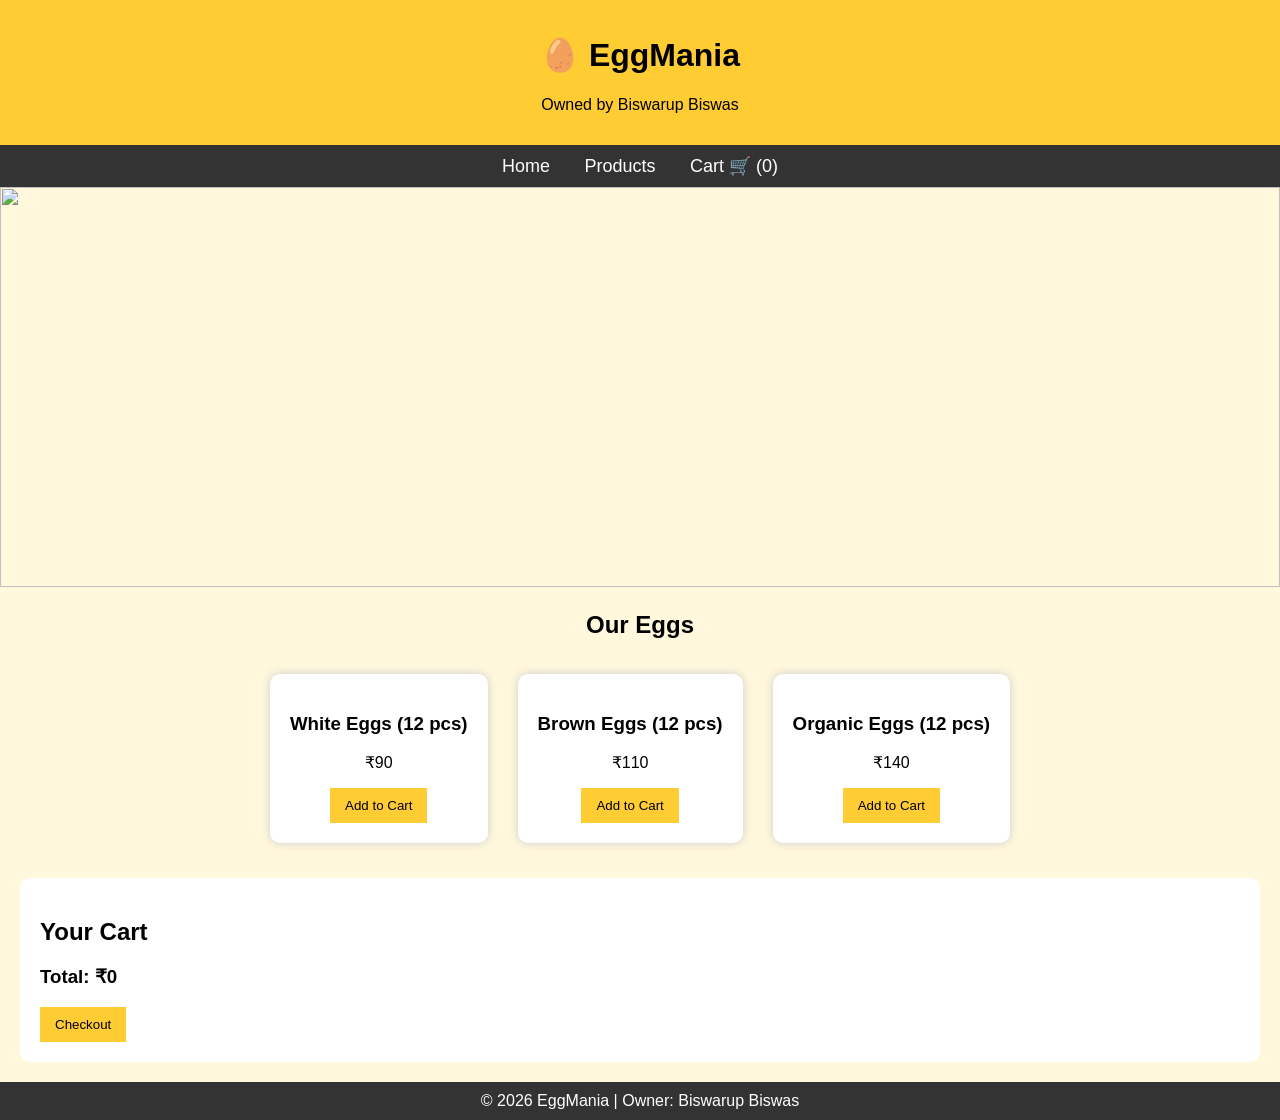
==== index.html @ c332af9d "Add files via upload" ====
<!DOCTYPE html>
<html lang="en">
<head>
<meta charset="UTF-8">
<meta name="viewport" content="width=device-width, initial-scale=1.0">
<title>EggMania - Fresh Eggs Store</title>
<link rel="stylesheet" href="style.css">
</head>

<body>

<header>
    <h1>🥚 EggMania</h1>
    <p>Owned by Biswarup Biswas</p>
</header>

<nav>
    <a href="#">Home</a>
    <a href="#products">Products</a>
    <a href="#cart">Cart 🛒 (<span id="count">0</span>)</a>
</nav>

<!-- SLIDER -->
<section class="slider">
    <img id="slideImg" src="https://images.unsplash.com/photo-1506976785307-8732e854ad03">
</section>

<h2 class="title" id="products">Our Eggs</h2>

<section class="products" id="productContainer">

    <div class="card">
        <h3>White Eggs (12 pcs)</h3>
        <p>₹90</p>
        <button onclick="addToCart('White Eggs',90)">Add to Cart</button>
    </div>

    <div class="card">
        <h3>Brown Eggs (12 pcs)</h3>
        <p>₹110</p>
        <button onclick="addToCart('Brown Eggs',110)">Add to Cart</button>
    </div>

    <div class="card">
        <h3>Organic Eggs (12 pcs)</h3>
        <p>₹140</p>
        <button onclick="addToCart('Organic Eggs',140)">Add to Cart</button>
    </div>

</section>

<!-- CART -->
<section id="cart">
    <h2>Your Cart</h2>
    <ul id="cartItems"></ul>
    <h3>Total: ₹<span id="total">0</span></h3>
    <button onclick="checkout()">Checkout</button>
</section>

<footer>
© 2026 EggMania | Owner: Biswarup Biswas
</footer>

<script src="script.js"></script>
</body>
</html>
---- style.css ----
body{
    font-family: Arial;
    margin:0;
    background:#fff8dc;
}

header{
    background:#ffcc33;
    text-align:center;
    padding:15px;
}

nav{
    background:#333;
    text-align:center;
    padding:10px;
}
nav a{
    color:white;
    margin:15px;
    text-decoration:none;
    font-size:18px;
}

.slider img{
    width:100%;
    height:400px;
    object-fit:cover;
}

.title{
    text-align:center;
    margin-top:20px;
}

.products{
    display:flex;
    justify-content:center;
    flex-wrap:wrap;
}

.card{
    background:white;
    padding:20px;
    margin:15px;
    border-radius:10px;
    box-shadow:0 0 10px #ccc;
    text-align:center;
}

button{
    background:#ffcc33;
    padding:10px 15px;
    border:none;
    cursor:pointer;
}

#cart{
    background:white;
    padding:20px;
    margin:20px;
    border-radius:10px;
}
footer{
    background:#333;
    color:white;
    text-align:center;
    padding:10px;
}
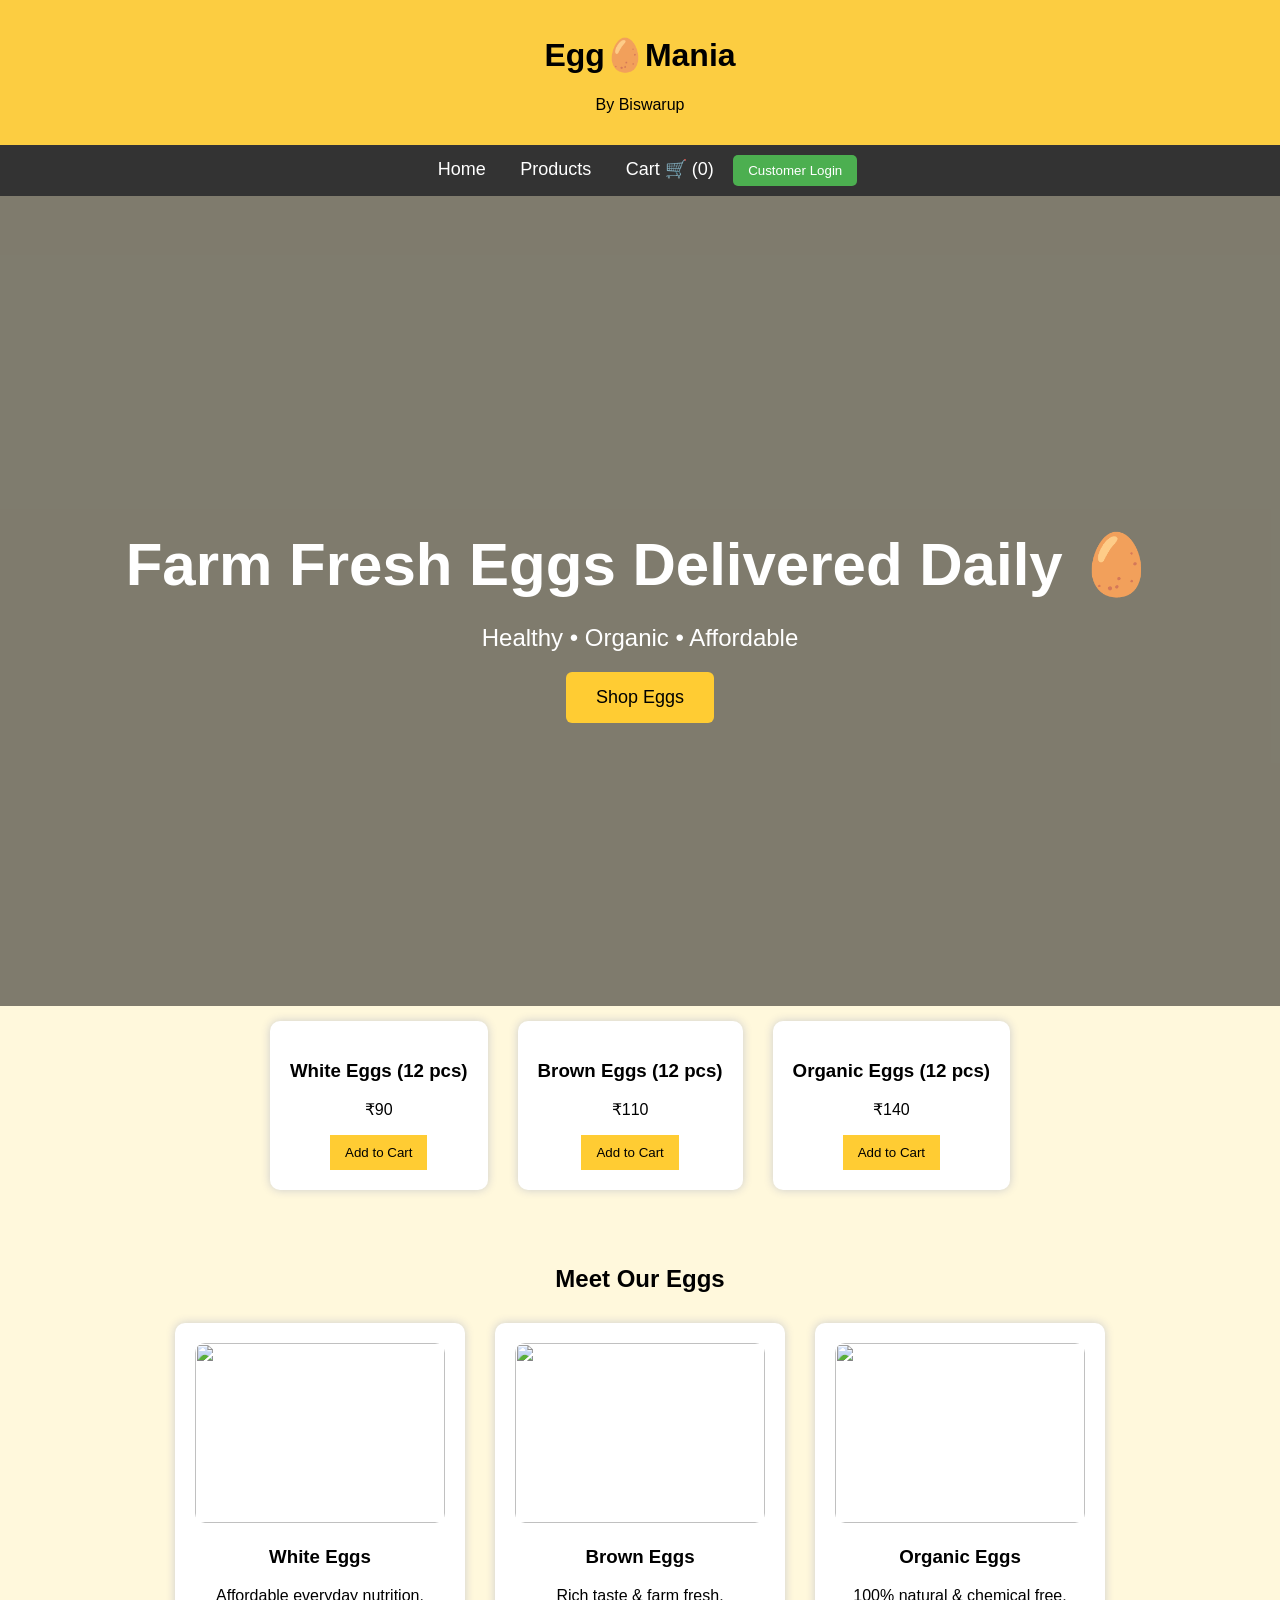
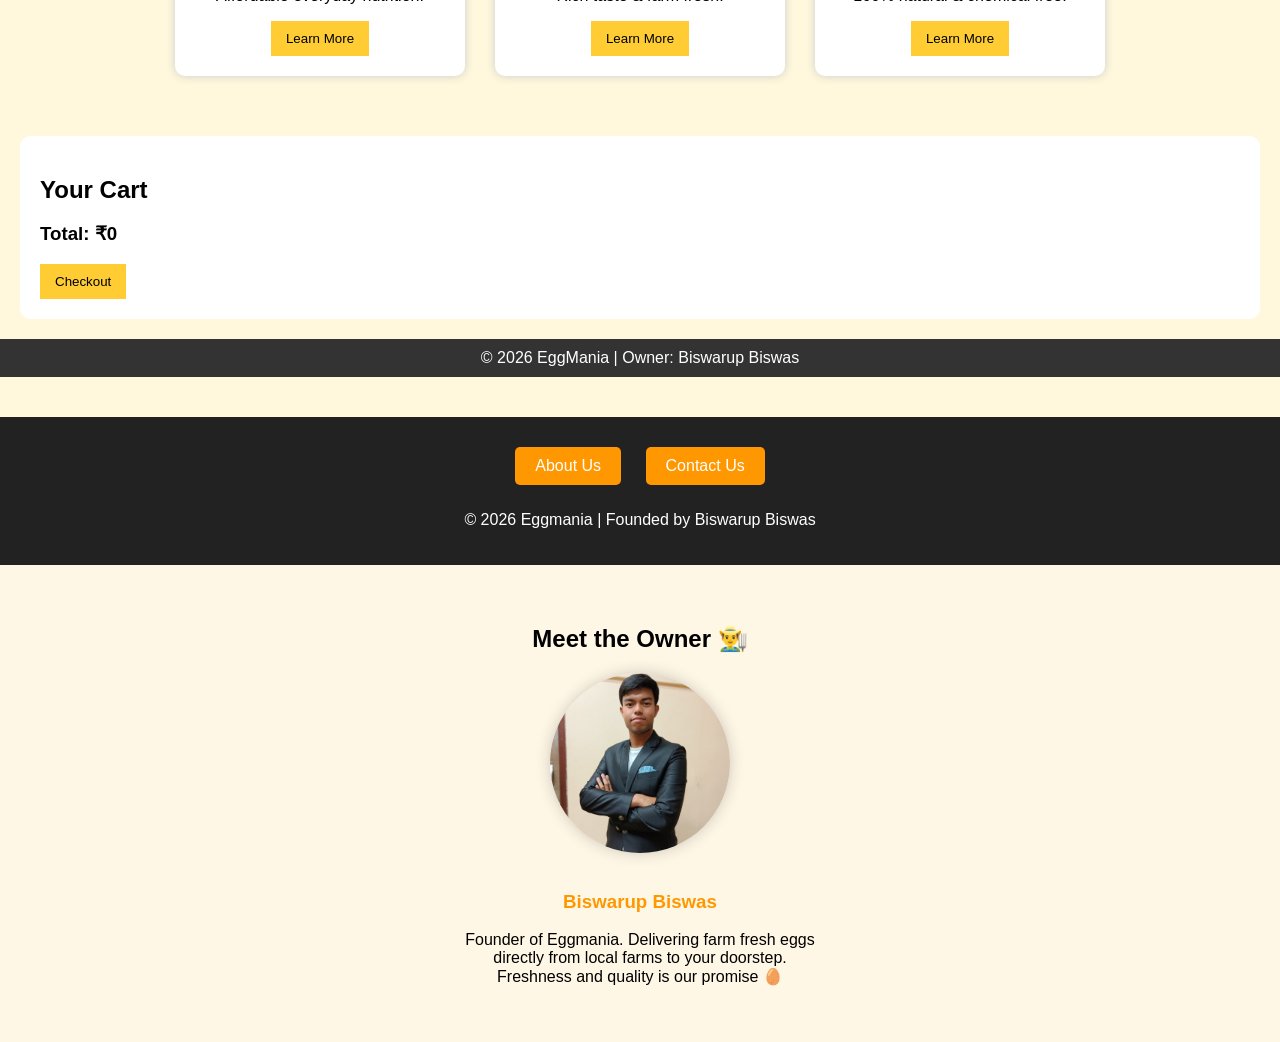
==== commit fae83ba1: "Add files via upload" ====
--- a/index.html
+++ b/index.html
@@ -10,26 +10,32 @@
 <body>
 
 <header>
-    <h1>🥚 EggMania</h1>
-    <p>Owned by Biswarup Biswas</p>
+    <h1>Egg🥚Mania</h1>
+    <p>By Biswarup</p>
 </header>
 
 <nav>
     <a href="#">Home</a>
     <a href="#products">Products</a>
     <a href="#cart">Cart 🛒 (<span id="count">0</span>)</a>
+<button id="loginBtn" class="login-btn">Customer Login</button>
+    
 </nav>
-
-<!-- SLIDER -->
-<section class="slider">
-    <img id="slideImg" src="https://images.unsplash.com/photo-1506976785307-8732e854ad03">
-</section>
-
-<h2 class="title" id="products">Our Eggs</h2>
-
-<section class="products" id="productContainer">
-
+<!-- HERO INTRO SECTION -->
+<section class="hero-intro">
+    <div class="hero-text">
+        <h1>Farm Fresh Eggs Delivered Daily 🥚</h1>
+        <p>Healthy • Organic • Affordable</p>
+        <a href="#products">
+    <button class="hero-btn">Shop Eggs</button>
+</a>
+    </div>
+</section>
+
+<section class="products" id="products">
+    <h2 id="shopMsg"></h2>
     <div class="card">
+        
         <h3>White Eggs (12 pcs)</h3>
         <p>₹90</p>
         <button onclick="addToCart('White Eggs',90)">Add to Cart</button>
@@ -48,7 +54,45 @@
     </div>
 
 </section>
-
+<!-- EGG INTRO SECTION -->
+<section class="egg-info">
+
+    <h2>Meet Our Eggs</h2>
+
+    <div class="egg-container">
+
+        <div class="egg-card">
+            <img src="https://encrypted-tbn0.gstatic.com/images?q=tbn:ANd9GcTlYVGlWl9X8pVdKFogINgO4ZZtsgK21EFprQ&s">
+            <h3>White Eggs</h3>
+            <p>Affordable everyday nutrition.</p>
+            <button onclick="showInfo('white')">Learn More</button>
+        </div>
+
+        <div class="egg-card">
+            <img src="https://encrypted-tbn0.gstatic.com/images?q=tbn:ANd9GcSdIC8P1fXIU3Au62klNg7tc_BmUEelpxvJ3Q&s">
+            <h3>Brown Eggs</h3>
+            <p>Rich taste & farm fresh.</p>
+            <button onclick="showInfo('brown')">Learn More</button>
+        </div>
+
+        <div class="egg-card">
+            <img src="https://healthybuddha.in/image/cache/catalog/brown-eggs-500x515.jpg">
+            <h3>Organic Eggs</h3>
+            <p>100% natural & chemical free.</p>
+            <button onclick="showInfo('organic')">Learn More</button>
+        </div>
+
+    </div>
+
+</section>
+
+<!-- POPUP -->
+<div id="popup">
+  <div id="popupContent">
+    <span onclick="closePopup()">❌</span>
+    <p id="infoText"></p>
+  </div>
+</div>
 <!-- CART -->
 <section id="cart">
     <h2>Your Cart</h2>
@@ -62,5 +106,146 @@
 </footer>
 
 <script src="script.js"></script>
+
+
+
+
+<!-- FOOTER -->
+<footer class="footer">
+    <button id="aboutBtn">About Us</button>
+    <button id="contactBtn">Contact Us</button>
+    <p>© 2026 Eggmania | Founded by Biswarup Biswas</p>
+</footer>
+<!-- ABOUT POPUP -->
+<div id="aboutPopup" class="popup">
+  <div class="popup-box">
+      <span class="close" id="closeAbout">&times;</span>
+      <h2>About Eggmania 🥚</h2>
+      <p>
+        Eggmania delivers farm fresh eggs directly to your home.
+        We provide White, Brown and Organic eggs from trusted farms.
+        Freshness and quality is our promise!
+      </p>
+  </div>
+</div>
+<!-- CONTACT POPUP -->
+<div id="contactPopup" class="popup">
+  <div class="popup-box">
+      <span class="close" id="closeContact">&times;</span>
+      <h2>Contact Us 📞</h2>
+      <p>Owner: Biswarup Biswas</p>
+      <p>Phone: 6296802643</p>
+      <p>Email: eggmania@gmail.com</p>
+  </div>
+</div>
+
+<script>
+document.addEventListener("DOMContentLoaded", function(){
+
+    const aboutBtn = document.getElementById("aboutBtn");
+    const aboutPopup = document.getElementById("aboutPopup");
+    const closeAbout = document.getElementById("closeAbout");
+
+    aboutBtn.addEventListener("click", function(){
+        aboutPopup.style.display = "flex";
+    });
+
+    closeAbout.addEventListener("click", function(){
+        aboutPopup.style.display = "none";
+    });
+
+    const contactBtn = document.getElementById("contactBtn");
+    const contactPopup = document.getElementById("contactPopup");
+    const closeContact = document.getElementById("closeContact");
+
+    contactBtn.addEventListener("click", function(){
+        contactPopup.style.display = "flex";
+    });
+
+    closeContact.addEventListener("click", function(){
+        contactPopup.style.display = "none";
+    });
+
+});
+</script>
+
+
+
+<!-- LOGIN POPUP -->
+<div id="loginPopup" class="popup">
+  <div class="popup-box">
+      <span class="close" id="closeLogin">&times;</span>
+      <h2>Customer Login 👤</h2>
+
+      <input type="email" id="userEmail" placeholder="Enter Email"><br><br>
+      <input type="password" id="userPassword" placeholder="Enter Password"><br><br>
+
+      <button id="loginSubmit">Login</button>
+      <p id="loginMsg"></p>
+  </div>
+</div>
+
+
+<script>
+document.addEventListener("DOMContentLoaded", function(){
+
+    // ABOUT BUTTON
+    const aboutBtn = document.getElementById("aboutBtn");
+    const aboutPopup = document.getElementById("aboutPopup");
+    const closeAbout = document.getElementById("closeAbout");
+
+    aboutBtn.addEventListener("click", ()=> aboutPopup.style.display="flex");
+    closeAbout.addEventListener("click", ()=> aboutPopup.style.display="none");
+
+    // CONTACT BUTTON
+    const contactBtn = document.getElementById("contactBtn");
+    const contactPopup = document.getElementById("contactPopup");
+    const closeContact = document.getElementById("closeContact");
+
+    contactBtn.addEventListener("click", ()=> contactPopup.style.display="flex");
+    closeContact.addEventListener("click", ()=> contactPopup.style.display="none");
+
+    // LOGIN POPUP
+    const loginBtn = document.getElementById("loginBtn");
+    const loginPopup = document.getElementById("loginPopup");
+    const closeLogin = document.getElementById("closeLogin");
+
+    loginBtn.addEventListener("click", ()=> loginPopup.style.display="flex");
+    closeLogin.addEventListener("click", ()=> loginPopup.style.display="none");
+
+    // LOGIN CHECK
+    document.getElementById("loginSubmit").addEventListener("click", function(){
+        const email = document.getElementById("userEmail").value;
+        const password = document.getElementById("userPassword").value;
+
+        if(email==="customer@eggmania.com" && password==="1234"){
+            document.getElementById("loginMsg").innerHTML="✅ Login Successful!";
+        } else {
+            document.getElementById("loginMsg").innerHTML="❌ Wrong Email or Password";
+        }
+    });
+
+});
+</script>
+
+</body>
+</html>
+
+<!-- OWNER SECTION -->
+<section class="owner-section">
+    <h2>Meet the Owner 👨‍🌾</h2>
+
+    <div class="owner-card">
+        <img src="owner.jpg.jpeg" alt="Biswarup Biswas">
+
+        <h3>Biswarup Biswas</h3>
+        <p>
+            Founder of Eggmania.  
+            Delivering farm fresh eggs directly from local farms to your doorstep.
+            Freshness and quality is our promise 🥚
+        </p>
+    </div>
+</section>
+
 </body>
 </html>
--- a/style.css
+++ b/style.css
@@ -5,7 +5,7 @@
 }
 
 header{
-    background:#ffcc33;
+    background:#fccd41;
     text-align:center;
     padding:15px;
 }
@@ -22,11 +22,7 @@
     font-size:18px;
 }
 
-.slider img{
-    width:100%;
-    height:400px;
-    object-fit:cover;
-}
+
 
 .title{
     text-align:center;
@@ -34,7 +30,7 @@
 }
 
 .products{
-    display:flex;
+   display:flex;
     justify-content:center;
     flex-wrap:wrap;
 }
@@ -66,4 +62,226 @@
     color:white;
     text-align:center;
     padding:10px;
+}
+/* Egg intro section */
+.egg-info{
+    text-align:center;
+    padding:40px;
+}
+
+.egg-container{
+    display:flex;
+    justify-content:center;
+    gap:30px;
+    margin-top:30px;
+}
+
+.egg-card{
+    background:white;
+    width:250px;
+    padding:20px;
+    border-radius:10px;
+    box-shadow:0 0 10px #ccc;
+}
+
+.egg-card img{
+    width:100%;
+    height:180px;
+    object-fit:cover;
+    border-radius:10px;
+}
+
+/* Popup */
+#popup{
+    display:none;
+    position:fixed;
+    top:0;
+    left:0;
+    width:100%;
+    height:100%;
+    background:rgba(0,0,0,0.6);
+}
+
+#popupContent{
+    background:white;
+    width:300px;
+    padding:20px;
+    margin:15% auto;
+    border-radius:10px;
+}
+/* HERO INTRO SECTION */
+.hero-intro{
+    height:90vh;
+    background-image:url("https://images.unsplash.com/photo-1506976785307-8732e854ad03");
+    background-size:cover;
+    background-position:center;
+    display:flex;
+    align-items:center;
+    justify-content:center;
+    position:relative;
+}
+
+/* dark overlay */
+.hero-intro::before{
+    content:"";
+    position:absolute;
+    width:100%;
+    height:100%;
+    background:rgba(0,0,0,0.5);
+}
+
+/* text box */
+.hero-text{
+    position:relative;
+    text-align:center;
+    color:white;
+}
+
+.hero-text h1{
+    font-size:60px;
+    margin-bottom:10px;
+}
+
+.hero-text p{
+    font-size:24px;
+    margin-bottom:20px;
+}
+
+.hero-btn{
+    padding:15px 30px;
+    font-size:18px;
+    background:#ffcc33;
+    border:none;
+    border-radius:6px;
+    cursor:pointer;
+}
+
+.hero-btn:hover{
+    background:#ffb300;
+}
+/* Highlight animation when shop button clicked */
+.highlight{
+    animation: glow 2s ease;
+}
+
+@keyframes glow{
+    0%{ box-shadow:0 0 0px yellow; }
+    50%{ box-shadow:0 0 30px orange; }
+    100%{ box-shadow:0 0 0px yellow; }
+}
+
+/* small message */
+.shop-msg{
+    text-align:center;
+    font-size:22px;
+    color:green;
+    margin-top:20px;
+}
+
+
+
+
+
+
+/* FOOTER */
+.footer{
+    background:#222;
+    color:white;
+    text-align:center;
+    padding:20px;
+    margin-top:40px;
+}
+
+.footer button{
+    padding:10px 20px;
+    margin:10px;
+    border:none;
+    background:#ff9800;
+    color:white;
+    font-size:16px;
+    cursor:pointer;
+    border-radius:5px;
+}
+
+/* POPUP BACKGROUND */
+.popup{
+    display:none;
+    position:fixed;
+    top:0;
+    left:0;
+    width:100%;
+    height:100%;
+    background:rgba(0,0,0,0.6);
+    justify-content:center;
+    align-items:center;
+}
+
+/* POPUP BOX */
+.popup-box{
+    background:white;
+    padding:25px;
+    width:350px;
+    border-radius:10px;
+    text-align:center;
+    position:relative;
+}
+
+/* CLOSE BUTTON */
+.close{
+    position:absolute;
+    right:15px;
+    top:10px;
+    font-size:25px;
+    cursor:pointer;
+}
+
+
+
+
+.login-btn{
+    padding:8px 15px;
+    background:#4CAF50;
+    color:white;
+    border:none;
+    border-radius:5px;
+    cursor:pointer;
+}
+
+.popup-box input{
+    width:80%;
+    padding:8px;
+    margin-top:5px;
+}
+
+#loginSubmit{
+    padding:8px 20px;
+    background:#ff9800;
+    border:none;
+    color:white;
+    cursor:pointer;
+}
+
+/* OWNER SECTION AT BOTTOM */
+.owner-section{
+    background:#fff7e6;
+    padding:40px 20px;
+    text-align:center;
+}
+
+.owner-card{
+    max-width:350px;
+    margin:auto;
+}
+
+.owner-card img{
+    width:180px;
+    height:180px;
+    object-fit:cover;
+    border-radius:50%;
+    box-shadow:0 0 15px rgba(0,0,0,0.2);
+    margin-bottom:15px;
+}
+
+.owner-card h3{
+    color:#ff9800;
 }
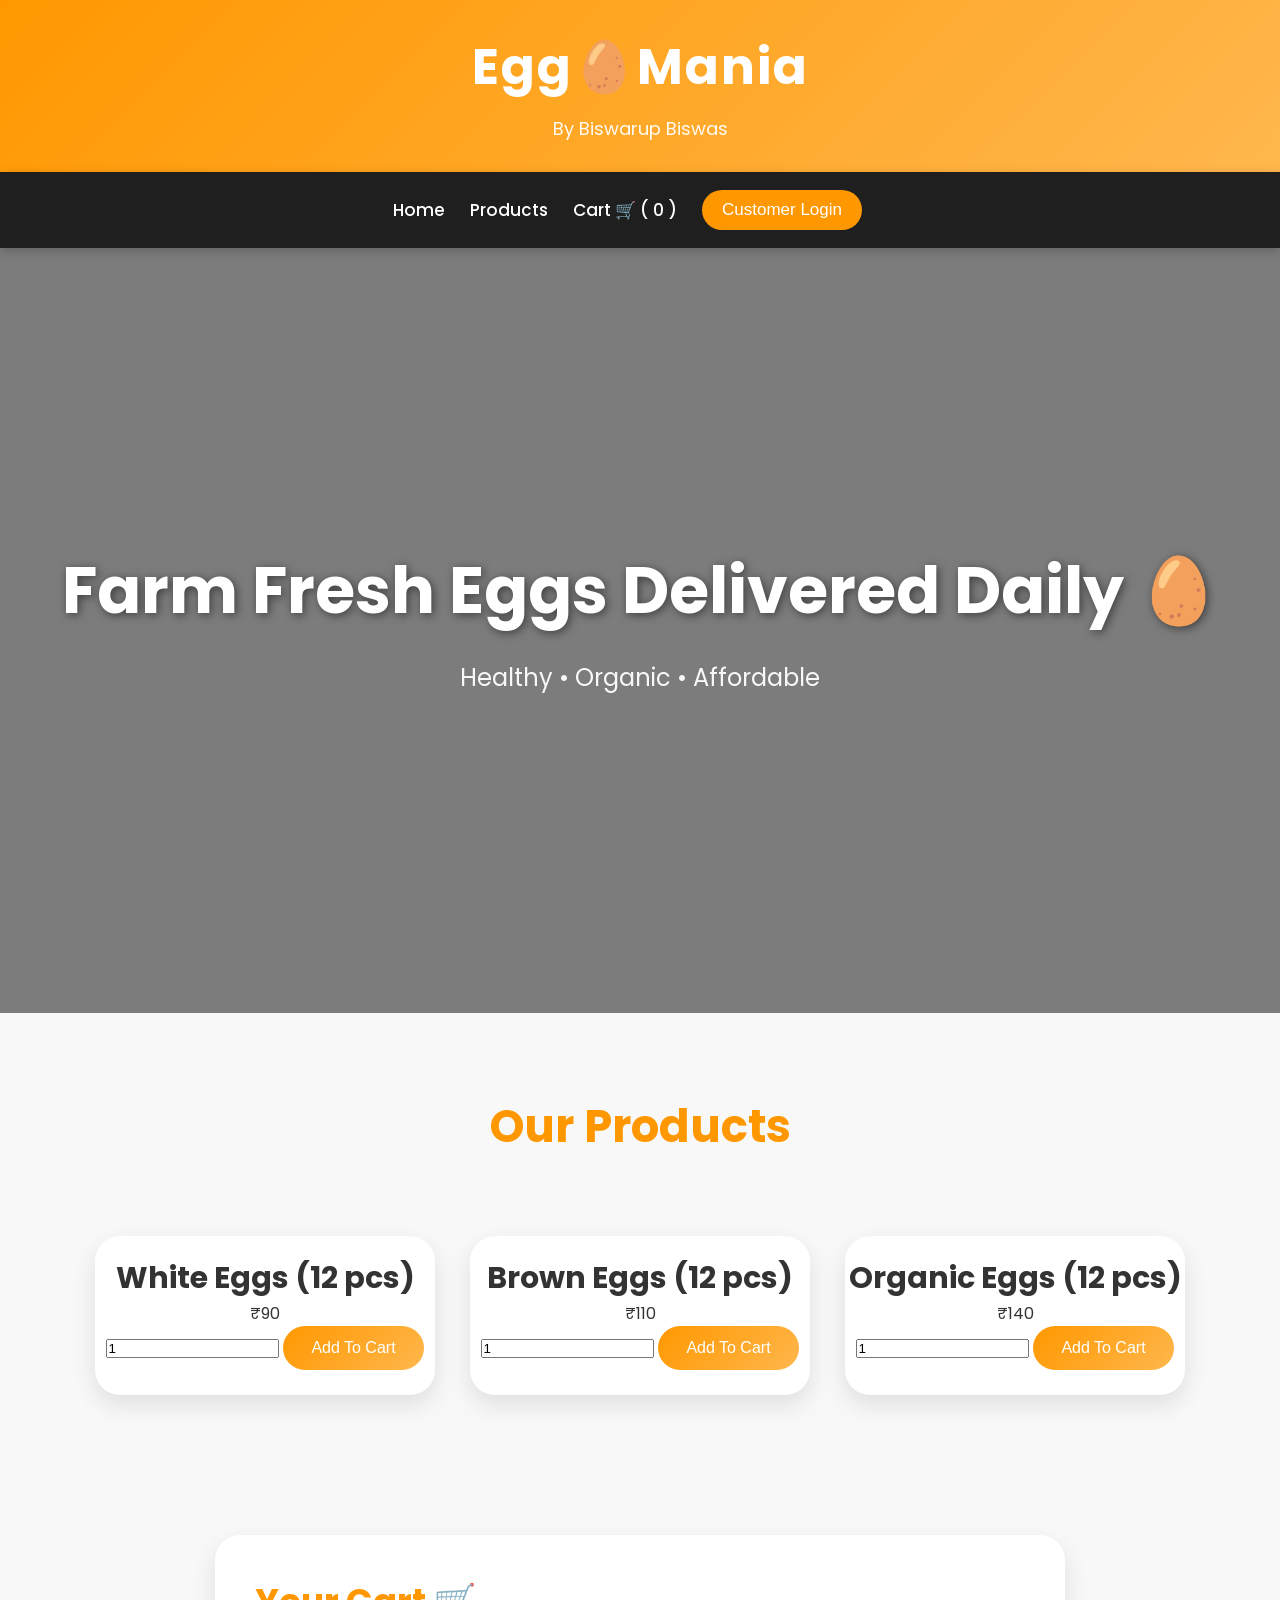
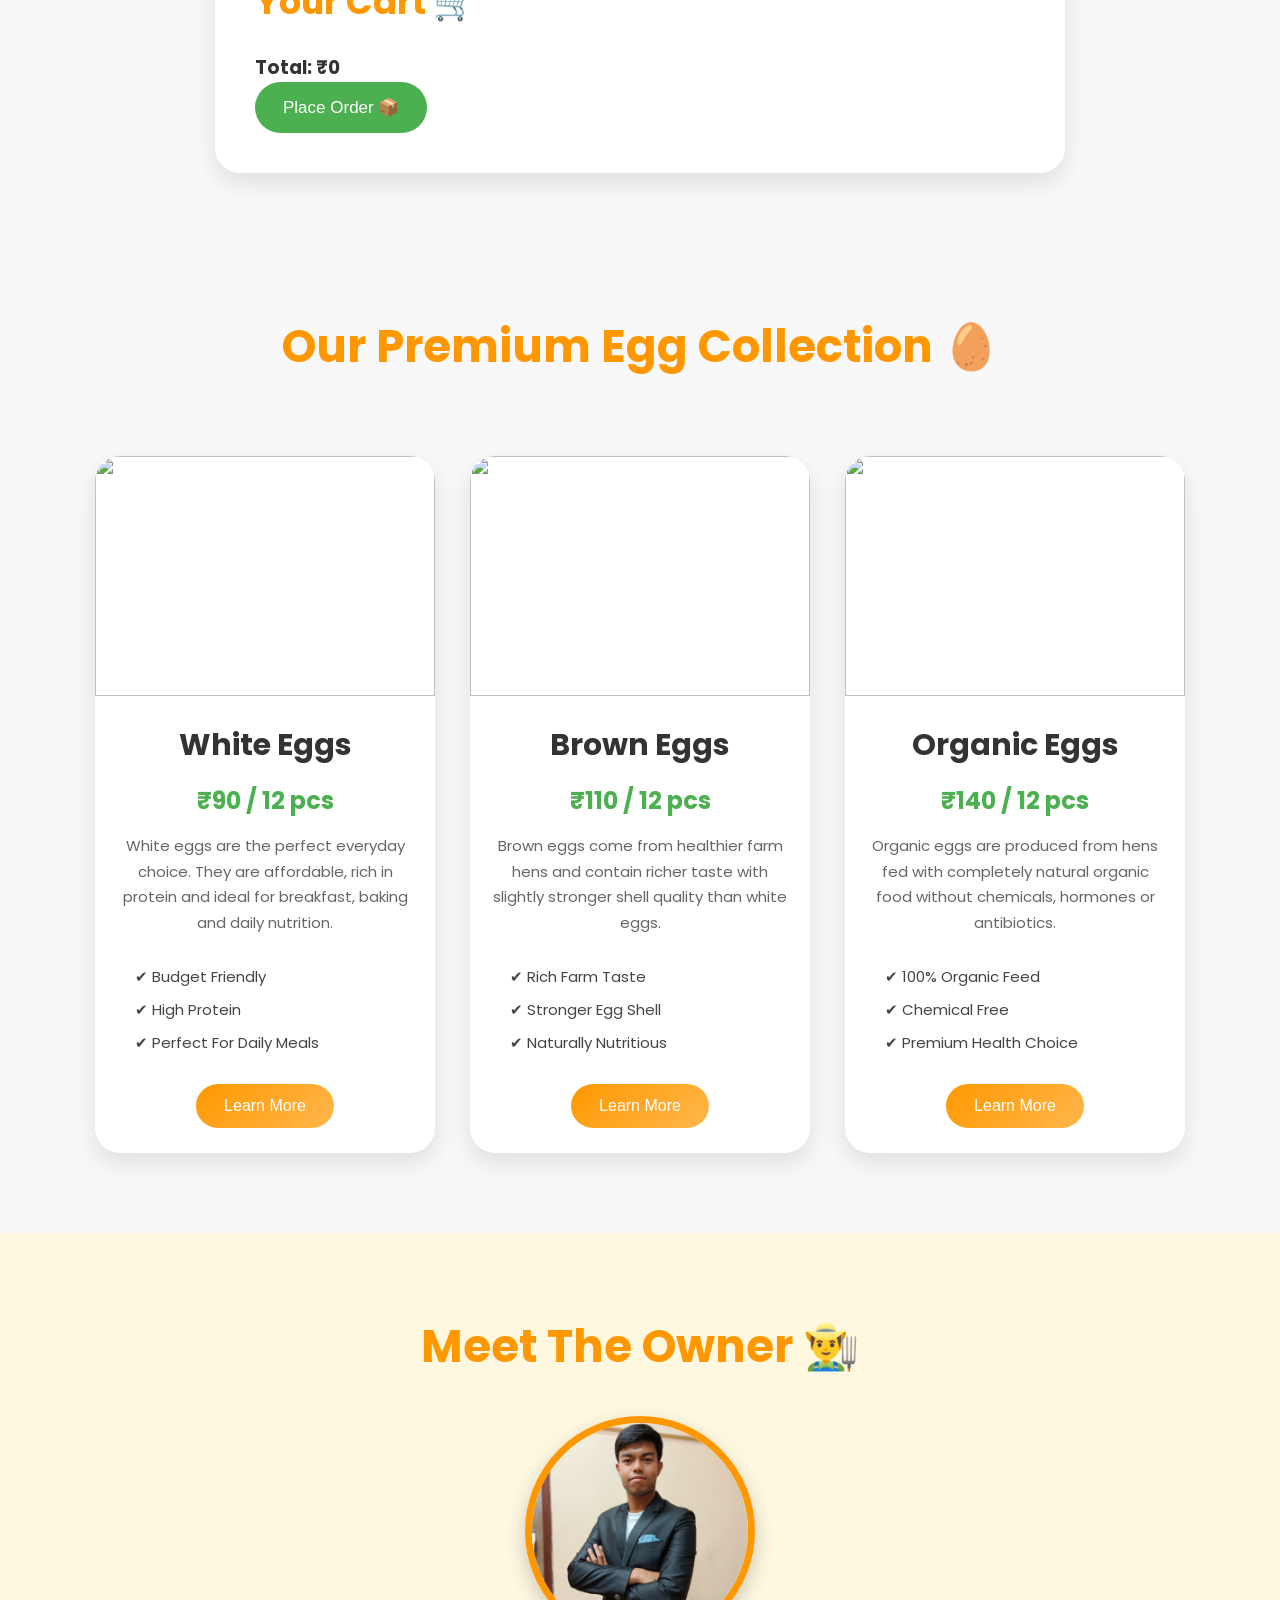
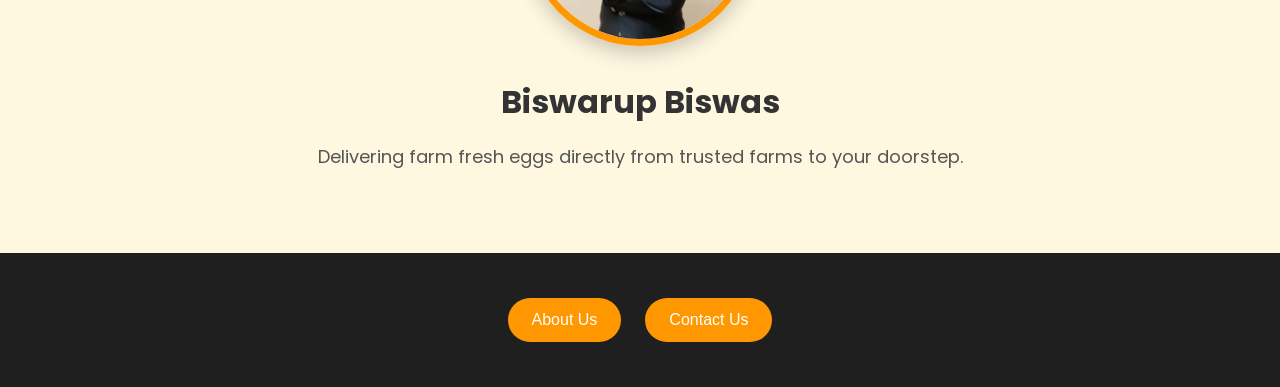
==== commit 523bfe5f: "Add files via upload" ====
--- a/index.html
+++ b/index.html
@@ -1,251 +1,463 @@
 <!DOCTYPE html>
 <html lang="en">
+
 <head>
+
 <meta charset="UTF-8">
 <meta name="viewport" content="width=device-width, initial-scale=1.0">
-<title>EggMania - Fresh Eggs Store</title>
+
+<title>EggMania</title>
+
 <link rel="stylesheet" href="style.css">
+
 </head>
 
 <body>
 
 <header>
+
     <h1>Egg🥚Mania</h1>
-    <p>By Biswarup</p>
+
+    <p>By Biswarup Biswas</p>
+
 </header>
 
+
+
+<!-- NAVBAR -->
+
 <nav>
+
     <a href="#">Home</a>
+
     <a href="#products">Products</a>
-    <a href="#cart">Cart 🛒 (<span id="count">0</span>)</a>
-<button id="loginBtn" class="login-btn">Customer Login</button>
-    
+
+    <a href="#cartSection">
+
+        Cart 🛒 (
+        <span id="count">0</span>
+        )
+
+    </a>
+
+    <button id="loginBtn">
+
+        Customer Login
+
+    </button>
+
+    <span id="welcomeUser"></span>
+
 </nav>
-<!-- HERO INTRO SECTION -->
-<section class="hero-intro">
-    <div class="hero-text">
-        <h1>Farm Fresh Eggs Delivered Daily 🥚</h1>
-        <p>Healthy • Organic • Affordable</p>
-        <a href="#products">
-    <button class="hero-btn">Shop Eggs</button>
-</a>
-    </div>
+
+
+
+<!-- HERO -->
+
+<section class="hero">
+
+    <h1>Farm Fresh Eggs Delivered Daily 🥚</h1>
+
+    <p>Healthy • Organic • Affordable</p>
+
 </section>
 
+
+
+<!-- PRODUCTS -->
+
 <section class="products" id="products">
-    <h2 id="shopMsg"></h2>
-    <div class="card">
-        
+
+    <h2>Our Products</h2>
+
+
+    <!-- WHITE -->
+
+    <div class="card">
+
         <h3>White Eggs (12 pcs)</h3>
+
         <p>₹90</p>
-        <button onclick="addToCart('White Eggs',90)">Add to Cart</button>
-    </div>
-
-    <div class="card">
+
+        <input type="number"
+               id="whiteQty"
+               value="1"
+               min="1">
+
+        <button
+        onclick="addToCart('White Eggs',90,'whiteQty')">
+
+            Add To Cart
+
+        </button>
+
+    </div>
+
+
+
+    <!-- BROWN -->
+
+    <div class="card">
+
         <h3>Brown Eggs (12 pcs)</h3>
+
         <p>₹110</p>
-        <button onclick="addToCart('Brown Eggs',110)">Add to Cart</button>
-    </div>
-
-    <div class="card">
+
+        <input type="number"
+               id="brownQty"
+               value="1"
+               min="1">
+
+        <button
+        onclick="addToCart('Brown Eggs',110,'brownQty')">
+
+            Add To Cart
+
+        </button>
+
+    </div>
+
+
+
+    <!-- ORGANIC -->
+
+    <div class="card">
+
         <h3>Organic Eggs (12 pcs)</h3>
+
         <p>₹140</p>
-        <button onclick="addToCart('Organic Eggs',140)">Add to Cart</button>
+
+        <input type="number"
+               id="organicQty"
+               value="1"
+               min="1">
+
+        <button
+        onclick="addToCart('Organic Eggs',140,'organicQty')">
+
+            Add To Cart
+
+        </button>
+
     </div>
 
 </section>
-<!-- EGG INTRO SECTION -->
-<section class="egg-info">
-
-    <h2>Meet Our Eggs</h2>
-
-    <div class="egg-container">
-
-        <div class="egg-card">
-            <img src="https://encrypted-tbn0.gstatic.com/images?q=tbn:ANd9GcTlYVGlWl9X8pVdKFogINgO4ZZtsgK21EFprQ&s">
-            <h3>White Eggs</h3>
-            <p>Affordable everyday nutrition.</p>
-            <button onclick="showInfo('white')">Learn More</button>
-        </div>
-
-        <div class="egg-card">
-            <img src="https://encrypted-tbn0.gstatic.com/images?q=tbn:ANd9GcSdIC8P1fXIU3Au62klNg7tc_BmUEelpxvJ3Q&s">
-            <h3>Brown Eggs</h3>
-            <p>Rich taste & farm fresh.</p>
-            <button onclick="showInfo('brown')">Learn More</button>
-        </div>
-
-        <div class="egg-card">
-            <img src="https://healthybuddha.in/image/cache/catalog/brown-eggs-500x515.jpg">
-            <h3>Organic Eggs</h3>
-            <p>100% natural & chemical free.</p>
-            <button onclick="showInfo('organic')">Learn More</button>
-        </div>
-
-    </div>
+
+
+
+<!-- CART -->
+
+<section class="cart-section" id="cartSection">
+
+    <h2>Your Cart 🛒</h2>
+
+    <ul id="cartItems"></ul>
+
+    <h3>
+        Total:
+        ₹<span id="total">0</span>
+    </h3>
+
+    <button id="checkoutBtn">
+
+        Place Order 📦
+
+    </button>
 
 </section>
 
-<!-- POPUP -->
-<div id="popup">
-  <div id="popupContent">
-    <span onclick="closePopup()">❌</span>
-    <p id="infoText"></p>
-  </div>
+
+
+
+
+
+
+
+
+<section class="products" id="products">
+
+    <h2>Our Premium Egg Collection 🥚</h2>
+
+
+    <!-- WHITE EGGS -->
+
+    <div class="card">
+
+        <img src="https://images.unsplash.com/photo-1518569656558-1f25e69d93d7?q=80&w=800"
+             class="product-img">
+
+        <h3>White Eggs</h3>
+
+        <p class="price">₹90 / 12 pcs</p>
+
+        <p class="details">
+
+            White eggs are the perfect everyday choice.
+            They are affordable, rich in protein and ideal
+            for breakfast, baking and daily nutrition.
+
+        </p>
+
+        <ul class="features">
+
+            <li>✔ Budget Friendly</li>
+
+            <li>✔ High Protein</li>
+
+            <li>✔ Perfect For Daily Meals</li>
+
+        </ul>
+
+        <button onclick="showEggInfo('white')">
+
+            Learn More
+
+        </button>
+
+    </div>
+
+
+
+    <!-- BROWN EGGS -->
+
+    <div class="card">
+
+        <img src="https://images.unsplash.com/photo-1587486913049-53fc88980cfc?q=80&w=800"
+             class="product-img">
+
+        <h3>Brown Eggs</h3>
+
+        <p class="price">₹110 / 12 pcs</p>
+
+        <p class="details">
+
+            Brown eggs come from healthier farm hens
+            and contain richer taste with slightly
+            stronger shell quality than white eggs.
+
+        </p>
+
+        <ul class="features">
+
+            <li>✔ Rich Farm Taste</li>
+
+            <li>✔ Stronger Egg Shell</li>
+
+            <li>✔ Naturally Nutritious</li>
+
+        </ul>
+
+        <button onclick="showEggInfo('brown')">
+
+            Learn More
+
+        </button>
+
+    </div>
+
+
+
+    <!-- ORGANIC EGGS -->
+
+    <div class="card">
+
+        <img src="https://tiimg.tistatic.com/fp/1/005/259/high-in-taste-organic-egg-337.jpg"
+             class="product-img">
+
+        <h3>Organic Eggs</h3>
+
+        <p class="price">₹140 / 12 pcs</p>
+
+        <p class="details">
+
+            Organic eggs are produced from hens fed with
+            completely natural organic food without chemicals,
+            hormones or antibiotics.
+
+        </p>
+
+        <ul class="features">
+
+            <li>✔ 100% Organic Feed</li>
+
+            <li>✔ Chemical Free</li>
+
+            <li>✔ Premium Health Choice</li>
+
+        </ul>
+
+        <button onclick="showEggInfo('organic')">
+
+            Learn More
+
+        </button>
+
+    </div>
+
+</section>
+
+<!-- EGG DETAILS POPUP -->
+
+<div id="eggPopup" class="popup">
+
+    <div class="popup-box">
+
+        <span class="close"
+              onclick="closePopup('eggPopup')">
+
+              ❌
+
+        </span>
+
+        <h2 id="eggTitle"></h2>
+
+        <p id="eggDescription"></p>
+
+    </div>
+
 </div>
-<!-- CART -->
-<section id="cart">
-    <h2>Your Cart</h2>
-    <ul id="cartItems"></ul>
-    <h3>Total: ₹<span id="total">0</span></h3>
-    <button onclick="checkout()">Checkout</button>
+
+
+
+
+
+<!-- OWNER -->
+
+<section class="owner-section">
+
+    <h2>Meet The Owner 👨‍🌾</h2>
+
+    <img src="owner.jpg.jpeg" class="owner-img">
+
+    <h3>Biswarup Biswas</h3>
+
+    <p>
+
+        Delivering farm fresh eggs directly
+        from trusted farms to your doorstep.
+
+    </p>
+
 </section>
 
+
+
+<!-- FOOTER -->
+
 <footer>
-© 2026 EggMania | Owner: Biswarup Biswas
+
+    <button id="aboutBtn">
+
+        About Us
+
+    </button>
+
+    <button id="contactBtn">
+
+        Contact Us
+
+    </button>
+
 </footer>
 
+
+
+<!-- ABOUT POPUP -->
+
+<div id="aboutPopup" class="popup">
+
+    <div class="popup-box">
+
+        <span class="close"
+              onclick="closePopup('aboutPopup')">
+
+              ❌
+
+        </span>
+
+        <h2>About EggMania</h2>
+
+        <p>
+
+            We provide fresh farm eggs
+            with best quality.
+
+        </p>
+
+    </div>
+
+</div>
+
+
+
+<!-- CONTACT POPUP -->
+
+<div id="contactPopup" class="popup">
+
+    <div class="popup-box">
+
+        <span class="close"
+              onclick="closePopup('contactPopup')">
+
+              ❌
+
+        </span>
+
+        <h2>Contact</h2>
+
+        <p>Owner: Biswarup Biswas</p>
+
+        <p>Phone: 6296802643</p>
+
+    </div>
+
+</div>
+
+
+
+<!-- LOGIN POPUP -->
+
+<div id="loginPopup" class="popup">
+
+    <div class="popup-box">
+
+        <span class="close"
+              onclick="closePopup('loginPopup')">
+
+              ❌
+
+        </span>
+
+        <h2>Customer Signup 👤</h2>
+
+        <input type="text"
+               id="customerName"
+               placeholder="Name">
+
+        <input type="text"
+               id="customerPhone"
+               placeholder="Phone">
+
+        <textarea id="customerAddress"
+                  placeholder="Address"></textarea>
+
+        <input type="password"
+               id="customerPassword"
+               placeholder="Password">
+
+        <button id="loginSubmit">
+
+            Save & Login
+
+        </button>
+
+        <p id="loginMsg"></p>
+
+    </div>
+
+</div>
+
 <script src="script.js"></script>
-
-
-
-
-<!-- FOOTER -->
-<footer class="footer">
-    <button id="aboutBtn">About Us</button>
-    <button id="contactBtn">Contact Us</button>
-    <p>© 2026 Eggmania | Founded by Biswarup Biswas</p>
-</footer>
-<!-- ABOUT POPUP -->
-<div id="aboutPopup" class="popup">
-  <div class="popup-box">
-      <span class="close" id="closeAbout">&times;</span>
-      <h2>About Eggmania 🥚</h2>
-      <p>
-        Eggmania delivers farm fresh eggs directly to your home.
-        We provide White, Brown and Organic eggs from trusted farms.
-        Freshness and quality is our promise!
-      </p>
-  </div>
-</div>
-<!-- CONTACT POPUP -->
-<div id="contactPopup" class="popup">
-  <div class="popup-box">
-      <span class="close" id="closeContact">&times;</span>
-      <h2>Contact Us 📞</h2>
-      <p>Owner: Biswarup Biswas</p>
-      <p>Phone: 6296802643</p>
-      <p>Email: eggmania@gmail.com</p>
-  </div>
-</div>
-
-<script>
-document.addEventListener("DOMContentLoaded", function(){
-
-    const aboutBtn = document.getElementById("aboutBtn");
-    const aboutPopup = document.getElementById("aboutPopup");
-    const closeAbout = document.getElementById("closeAbout");
-
-    aboutBtn.addEventListener("click", function(){
-        aboutPopup.style.display = "flex";
-    });
-
-    closeAbout.addEventListener("click", function(){
-        aboutPopup.style.display = "none";
-    });
-
-    const contactBtn = document.getElementById("contactBtn");
-    const contactPopup = document.getElementById("contactPopup");
-    const closeContact = document.getElementById("closeContact");
-
-    contactBtn.addEventListener("click", function(){
-        contactPopup.style.display = "flex";
-    });
-
-    closeContact.addEventListener("click", function(){
-        contactPopup.style.display = "none";
-    });
-
-});
-</script>
-
-
-
-<!-- LOGIN POPUP -->
-<div id="loginPopup" class="popup">
-  <div class="popup-box">
-      <span class="close" id="closeLogin">&times;</span>
-      <h2>Customer Login 👤</h2>
-
-      <input type="email" id="userEmail" placeholder="Enter Email"><br><br>
-      <input type="password" id="userPassword" placeholder="Enter Password"><br><br>
-
-      <button id="loginSubmit">Login</button>
-      <p id="loginMsg"></p>
-  </div>
-</div>
-
-
-<script>
-document.addEventListener("DOMContentLoaded", function(){
-
-    // ABOUT BUTTON
-    const aboutBtn = document.getElementById("aboutBtn");
-    const aboutPopup = document.getElementById("aboutPopup");
-    const closeAbout = document.getElementById("closeAbout");
-
-    aboutBtn.addEventListener("click", ()=> aboutPopup.style.display="flex");
-    closeAbout.addEventListener("click", ()=> aboutPopup.style.display="none");
-
-    // CONTACT BUTTON
-    const contactBtn = document.getElementById("contactBtn");
-    const contactPopup = document.getElementById("contactPopup");
-    const closeContact = document.getElementById("closeContact");
-
-    contactBtn.addEventListener("click", ()=> contactPopup.style.display="flex");
-    closeContact.addEventListener("click", ()=> contactPopup.style.display="none");
-
-    // LOGIN POPUP
-    const loginBtn = document.getElementById("loginBtn");
-    const loginPopup = document.getElementById("loginPopup");
-    const closeLogin = document.getElementById("closeLogin");
-
-    loginBtn.addEventListener("click", ()=> loginPopup.style.display="flex");
-    closeLogin.addEventListener("click", ()=> loginPopup.style.display="none");
-
-    // LOGIN CHECK
-    document.getElementById("loginSubmit").addEventListener("click", function(){
-        const email = document.getElementById("userEmail").value;
-        const password = document.getElementById("userPassword").value;
-
-        if(email==="customer@eggmania.com" && password==="1234"){
-            document.getElementById("loginMsg").innerHTML="✅ Login Successful!";
-        } else {
-            document.getElementById("loginMsg").innerHTML="❌ Wrong Email or Password";
-        }
-    });
-
-});
-</script>
-
-</body>
-</html>
-
-<!-- OWNER SECTION -->
-<section class="owner-section">
-    <h2>Meet the Owner 👨‍🌾</h2>
-
-    <div class="owner-card">
-        <img src="owner.jpg.jpeg" alt="Biswarup Biswas">
-
-        <h3>Biswarup Biswas</h3>
-        <p>
-            Founder of Eggmania.  
-            Delivering farm fresh eggs directly from local farms to your doorstep.
-            Freshness and quality is our promise 🥚
-        </p>
-    </div>
-</section>
 
 </body>
 </html>
--- a/style.css
+++ b/style.css
@@ -1,287 +1,756 @@
+/* =========================
+   GOOGLE FONT
+========================= */
+
+@import url('https://fonts.googleapis.com/css2?family=Poppins:wght@300;400;500;600;700&display=swap');
+
+
+/* =========================
+   GLOBAL
+========================= */
+
+*{
+    margin:0;
+    padding:0;
+    box-sizing:border-box;
+}
+
+html{
+    scroll-behavior:smooth;
+}
+
 body{
-    font-family: Arial;
-    margin:0;
-    background:#fff8dc;
-}
+
+    font-family:'Poppins',sans-serif;
+    background:#f8f8f8;
+    color:#333;
+    overflow-x:hidden;
+
+}
+
+
+/* =========================
+   HEADER
+========================= */
 
 header{
-    background:#fccd41;
+
+    background:linear-gradient(135deg,#ff9800,#ffb74d);
+
+    color:white;
+
     text-align:center;
+
+    padding:30px 20px;
+
+    box-shadow:0 5px 15px rgba(0,0,0,0.2);
+
+}
+
+header h1{
+
+    font-size:50px;
+
+    letter-spacing:2px;
+
+    margin-bottom:10px;
+
+}
+
+header p{
+
+    font-size:18px;
+
+    opacity:0.95;
+
+}
+
+
+/* =========================
+   NAVBAR
+========================= */
+
+nav{
+
+    background:#1f1f1f;
+
+    padding:18px;
+
+    display:flex;
+
+    justify-content:center;
+
+    align-items:center;
+
+    gap:25px;
+
+    flex-wrap:wrap;
+
+    position:sticky;
+
+    top:0;
+
+    z-index:1000;
+
+    box-shadow:0 3px 10px rgba(0,0,0,0.2);
+
+}
+
+nav a,
+nav button{
+
+    color:white;
+
+    text-decoration:none;
+
+    background:none;
+
+    border:none;
+
+    font-size:17px;
+
+    cursor:pointer;
+
+    transition:0.3s;
+
+    font-weight:500;
+
+}
+
+nav a:hover,
+nav button:hover{
+
+    color:#ffb74d;
+
+    transform:translateY(-2px);
+
+}
+
+#loginBtn{
+
+    background:#ff9800;
+
+    padding:10px 20px;
+
+    border-radius:30px;
+
+    color:white;
+
+}
+
+#loginBtn:hover{
+
+    background:#ffb74d;
+
+}
+
+#welcomeUser{
+
+    color:#ffeb3b;
+
+    font-weight:600;
+
+}
+
+
+/* =========================
+   HERO SECTION
+========================= */
+
+.hero{
+
+    height:85vh;
+
+    background:
+    linear-gradient(rgba(0,0,0,0.5),
+    rgba(0,0,0,0.5)),
+    url("https://images.unsplash.com/photo-1506976785307-8732e854ad03?q=80&w=1600");
+
+    background-size:cover;
+
+    background-position:center;
+
+    display:flex;
+
+    flex-direction:column;
+
+    justify-content:center;
+
+    align-items:center;
+
+    text-align:center;
+
+    color:white;
+
+    padding:20px;
+
+}
+
+.hero h1{
+
+    font-size:65px;
+
+    margin-bottom:20px;
+
+    text-shadow:2px 2px 10px rgba(0,0,0,0.5);
+
+}
+
+.hero p{
+
+    font-size:24px;
+
+    margin-bottom:25px;
+
+    opacity:0.95;
+
+}
+
+
+/* =========================
+   PRODUCTS SECTION
+========================= */
+
+.products{
+
+    padding:80px 20px;
+
+    display:flex;
+
+    justify-content:center;
+
+    align-items:stretch;
+
+    flex-wrap:wrap;
+
+    gap:35px;
+
+    text-align:center;
+
+}
+
+.products h2{
+
+    width:100%;
+
+    font-size:45px;
+
+    color:#ff9800;
+
+    margin-bottom:40px;
+
+}
+
+
+/* =========================
+   PRODUCT CARD
+========================= */
+
+.card{
+
+    background:white;
+
+    width:340px;
+
+    border-radius:25px;
+
+    overflow:hidden;
+
+    box-shadow:0 10px 25px rgba(0,0,0,0.1);
+
+    transition:0.4s;
+
+    position:relative;
+
+}
+
+.card:hover{
+
+    transform:translateY(-12px);
+
+    box-shadow:0 15px 30px rgba(0,0,0,0.2);
+
+}
+
+
+/* PRODUCT IMAGE */
+
+.product-img{
+
+    width:100%;
+
+    height:240px;
+
+    object-fit:cover;
+
+}
+
+
+/* CARD CONTENT */
+
+.card h3{
+
+    font-size:30px;
+
+    margin-top:20px;
+
+    color:#333;
+
+}
+
+.price{
+
+    color:#4CAF50;
+
+    font-size:24px;
+
+    font-weight:700;
+
+    margin:15px 0;
+
+}
+
+.details{
+
+    color:#666;
+
+    font-size:15px;
+
+    line-height:1.7;
+
+    padding:0 20px;
+
+}
+
+
+/* FEATURES */
+
+.features{
+
+    list-style:none;
+
+    text-align:left;
+
+    padding:20px 40px;
+
+}
+
+.features li{
+
+    margin:10px 0;
+
+    font-size:15px;
+
+    color:#444;
+
+}
+
+
+/* LEARN MORE BUTTON */
+
+.card button{
+
+    margin-bottom:25px;
+
+    background:linear-gradient(135deg,#ff9800,#ffb74d);
+
+    color:white;
+
+    border:none;
+
+    padding:13px 28px;
+
+    border-radius:40px;
+
+    cursor:pointer;
+
+    font-size:16px;
+
+    transition:0.3s;
+
+}
+
+.card button:hover{
+
+    transform:scale(1.05);
+
+    background:linear-gradient(135deg,#ffb74d,#ff9800);
+
+}
+
+
+/* =========================
+   CART SECTION
+========================= */
+
+.cart-section{
+
+    background:white;
+
+    width:90%;
+
+    max-width:850px;
+
+    margin:60px auto;
+
+    padding:40px;
+
+    border-radius:25px;
+
+    box-shadow:0 10px 25px rgba(0,0,0,0.1);
+
+}
+
+.cart-section h2{
+
+    color:#ff9800;
+
+    margin-bottom:25px;
+
+    font-size:35px;
+
+}
+
+.cart-section ul{
+
+    list-style:none;
+
+    margin-bottom:25px;
+
+}
+
+.cart-section li{
+
     padding:15px;
-}
-
-nav{
-    background:#333;
+
+    border-bottom:1px solid #eee;
+
+    font-size:17px;
+
+}
+
+
+/* CHECKOUT BUTTON */
+
+#checkoutBtn{
+
+    background:#4CAF50;
+
+    color:white;
+
+    border:none;
+
+    padding:15px 28px;
+
+    border-radius:35px;
+
+    cursor:pointer;
+
+    font-size:17px;
+
+    transition:0.3s;
+
+}
+
+#checkoutBtn:hover{
+
+    background:#66bb6a;
+
+    transform:scale(1.05);
+
+}
+
+
+/* =========================
+   OWNER SECTION
+========================= */
+
+.owner-section{
+
+    padding:80px 20px;
+
     text-align:center;
-    padding:10px;
-}
-nav a{
+
+    background:#fff8e1;
+
+}
+
+.owner-section h2{
+
+    font-size:45px;
+
+    color:#ff9800;
+
+    margin-bottom:35px;
+
+}
+
+.owner-img{
+
+    width:230px;
+
+    height:230px;
+
+    object-fit:cover;
+
+    border-radius:50%;
+
+    border:7px solid #ff9800;
+
+    box-shadow:0 8px 20px rgba(0,0,0,0.2);
+
+    margin-bottom:25px;
+
+}
+
+.owner-section h3{
+
+    font-size:32px;
+
+    margin-bottom:15px;
+
+}
+
+.owner-section p{
+
+    width:80%;
+
+    max-width:700px;
+
+    margin:auto;
+
+    line-height:1.8;
+
+    color:#555;
+
+    font-size:18px;
+
+}
+
+
+/* =========================
+   FOOTER
+========================= */
+
+footer{
+
+    background:#1f1f1f;
+
+    text-align:center;
+
+    padding:35px;
+
+}
+
+footer button{
+
+    background:#ff9800;
+
     color:white;
-    margin:15px;
-    text-decoration:none;
-    font-size:18px;
-}
-
-
-
-.title{
+
+    border:none;
+
+    padding:13px 24px;
+
+    border-radius:35px;
+
+    margin:10px;
+
+    cursor:pointer;
+
+    transition:0.3s;
+
+    font-size:16px;
+
+}
+
+footer button:hover{
+
+    background:#ffb74d;
+
+    transform:scale(1.05);
+
+}
+
+
+/* =========================
+   POPUPS
+========================= */
+
+.popup{
+
+    display:none;
+
+    position:fixed;
+
+    top:0;
+
+    left:0;
+
+    width:100%;
+
+    height:100%;
+
+    background:rgba(0,0,0,0.65);
+
+    justify-content:center;
+
+    align-items:center;
+
+    z-index:2000;
+
+}
+
+.popup-box{
+
+    background:white;
+
+    width:90%;
+
+    max-width:420px;
+
+    padding:35px;
+
+    border-radius:25px;
+
     text-align:center;
-    margin-top:20px;
-}
-
-.products{
-   display:flex;
-    justify-content:center;
-    flex-wrap:wrap;
-}
-
-.card{
-    background:white;
-    padding:20px;
-    margin:15px;
+
+    position:relative;
+
+    animation:popupShow 0.4s ease;
+
+}
+
+
+/* POPUP ANIMATION */
+
+@keyframes popupShow{
+
+    from{
+
+        transform:scale(0.7);
+
+        opacity:0;
+
+    }
+
+    to{
+
+        transform:scale(1);
+
+        opacity:1;
+
+    }
+
+}
+
+
+/* CLOSE BUTTON */
+
+.close{
+
+    position:absolute;
+
+    top:15px;
+
+    right:20px;
+
+    font-size:22px;
+
+    cursor:pointer;
+
+}
+
+
+/* INPUTS */
+
+.popup-box input,
+.popup-box textarea{
+
+    width:100%;
+
+    padding:12px;
+
+    margin:12px 0;
+
     border-radius:10px;
-    box-shadow:0 0 10px #ccc;
-    text-align:center;
-}
-
-button{
-    background:#ffcc33;
-    padding:10px 15px;
+
+    border:1px solid #ccc;
+
+    font-size:15px;
+
+}
+
+
+/* POPUP BUTTON */
+
+.popup-box button{
+
+    background:#ff9800;
+
+    color:white;
+
     border:none;
+
+    padding:12px 24px;
+
+    border-radius:30px;
+
     cursor:pointer;
-}
-
-#cart{
-    background:white;
-    padding:20px;
-    margin:20px;
-    border-radius:10px;
-}
-footer{
-    background:#333;
-    color:white;
-    text-align:center;
-    padding:10px;
-}
-/* Egg intro section */
-.egg-info{
-    text-align:center;
-    padding:40px;
-}
-
-.egg-container{
-    display:flex;
-    justify-content:center;
-    gap:30px;
-    margin-top:30px;
-}
-
-.egg-card{
-    background:white;
-    width:250px;
-    padding:20px;
-    border-radius:10px;
-    box-shadow:0 0 10px #ccc;
-}
-
-.egg-card img{
-    width:100%;
-    height:180px;
-    object-fit:cover;
-    border-radius:10px;
-}
-
-/* Popup */
-#popup{
-    display:none;
-    position:fixed;
-    top:0;
-    left:0;
-    width:100%;
-    height:100%;
-    background:rgba(0,0,0,0.6);
-}
-
-#popupContent{
-    background:white;
-    width:300px;
-    padding:20px;
-    margin:15% auto;
-    border-radius:10px;
-}
-/* HERO INTRO SECTION */
-.hero-intro{
-    height:90vh;
-    background-image:url("https://images.unsplash.com/photo-1506976785307-8732e854ad03");
-    background-size:cover;
-    background-position:center;
-    display:flex;
-    align-items:center;
-    justify-content:center;
-    position:relative;
-}
-
-/* dark overlay */
-.hero-intro::before{
-    content:"";
-    position:absolute;
-    width:100%;
-    height:100%;
-    background:rgba(0,0,0,0.5);
-}
-
-/* text box */
-.hero-text{
-    position:relative;
-    text-align:center;
-    color:white;
-}
-
-.hero-text h1{
-    font-size:60px;
-    margin-bottom:10px;
-}
-
-.hero-text p{
-    font-size:24px;
-    margin-bottom:20px;
-}
-
-.hero-btn{
-    padding:15px 30px;
-    font-size:18px;
-    background:#ffcc33;
-    border:none;
-    border-radius:6px;
-    cursor:pointer;
-}
-
-.hero-btn:hover{
-    background:#ffb300;
-}
-/* Highlight animation when shop button clicked */
-.highlight{
-    animation: glow 2s ease;
-}
-
-@keyframes glow{
-    0%{ box-shadow:0 0 0px yellow; }
-    50%{ box-shadow:0 0 30px orange; }
-    100%{ box-shadow:0 0 0px yellow; }
-}
-
-/* small message */
-.shop-msg{
-    text-align:center;
-    font-size:22px;
-    color:green;
-    margin-top:20px;
-}
-
-
-
-
-
-
-/* FOOTER */
-.footer{
-    background:#222;
-    color:white;
-    text-align:center;
-    padding:20px;
-    margin-top:40px;
-}
-
-.footer button{
-    padding:10px 20px;
-    margin:10px;
-    border:none;
-    background:#ff9800;
-    color:white;
-    font-size:16px;
-    cursor:pointer;
-    border-radius:5px;
-}
-
-/* POPUP BACKGROUND */
-.popup{
-    display:none;
-    position:fixed;
-    top:0;
-    left:0;
-    width:100%;
-    height:100%;
-    background:rgba(0,0,0,0.6);
-    justify-content:center;
-    align-items:center;
-}
-
-/* POPUP BOX */
-.popup-box{
-    background:white;
-    padding:25px;
-    width:350px;
-    border-radius:10px;
-    text-align:center;
-    position:relative;
-}
-
-/* CLOSE BUTTON */
-.close{
-    position:absolute;
-    right:15px;
-    top:10px;
-    font-size:25px;
-    cursor:pointer;
-}
-
-
-
-
-.login-btn{
-    padding:8px 15px;
-    background:#4CAF50;
-    color:white;
-    border:none;
-    border-radius:5px;
-    cursor:pointer;
-}
-
-.popup-box input{
-    width:80%;
-    padding:8px;
-    margin-top:5px;
-}
-
-#loginSubmit{
-    padding:8px 20px;
-    background:#ff9800;
-    border:none;
-    color:white;
-    cursor:pointer;
-}
-
-/* OWNER SECTION AT BOTTOM */
-.owner-section{
-    background:#fff7e6;
-    padding:40px 20px;
-    text-align:center;
-}
-
-.owner-card{
-    max-width:350px;
-    margin:auto;
-}
-
-.owner-card img{
-    width:180px;
-    height:180px;
-    object-fit:cover;
-    border-radius:50%;
-    box-shadow:0 0 15px rgba(0,0,0,0.2);
-    margin-bottom:15px;
-}
-
-.owner-card h3{
-    color:#ff9800;
+
+    transition:0.3s;
+
+}
+
+.popup-box button:hover{
+
+    background:#ffb74d;
+
+}
+
+
+/* =========================
+   MOBILE RESPONSIVE
+========================= */
+
+@media(max-width:768px){
+
+    .hero h1{
+
+        font-size:42px;
+
+    }
+
+    .hero p{
+
+        font-size:18px;
+
+    }
+
+    nav{
+
+        gap:15px;
+
+    }
+
+    .products{
+
+        flex-direction:column;
+
+        align-items:center;
+
+    }
+
+    .card{
+
+        width:92%;
+
+    }
+
+    .owner-section p{
+
+        width:95%;
+
+    }
+
 }
